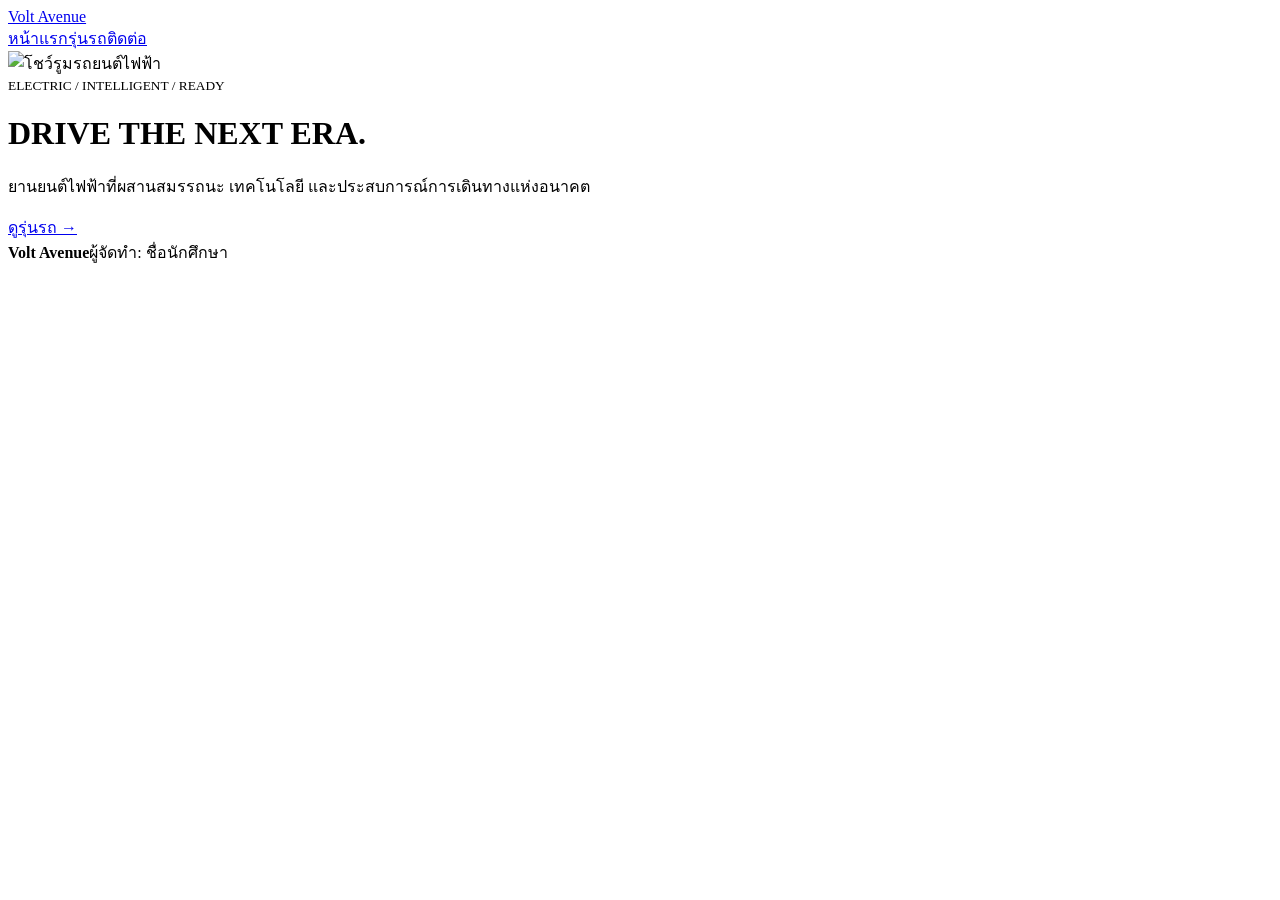
==== index.html @ 22aba0d0 "Add files via upload" ====
<!doctype html><html lang="th"><head><meta charset="utf-8"><meta name="viewport" content="width=device-width,initial-scale=1"><title>หน้าแรก | Volt Avenue</title><link rel="stylesheet" href="assets/style.css"></head><body class="futuristic"><header class="header"><nav class="nav container"><a class="brand" href="drive.html">Volt Avenue</a><div class="links"><a href="drive.html">หน้าแรก</a><a href="cars.html">รุ่นรถ</a><a href="test.html">ติดต่อ</a></div></nav></header><main class="hero"><div class="container hero-card"><img src="https://images.unsplash.com/photo-1597404294360-feeeda04612e?auto=format&fit=crop&w=1600&q=85" alt="โชว์รูมรถยนต์ไฟฟ้า"><div class="hero-copy"><small>ELECTRIC / INTELLIGENT / READY</small><h1>DRIVE THE NEXT ERA.</h1><p>ยานยนต์ไฟฟ้าที่ผสานสมรรถนะ เทคโนโลยี และประสบการณ์การเดินทางแห่งอนาคต</p><a class="button" href="explore.html">ดูรุ่นรถ →</a></div></div></main><footer class="footer"><div class="container footer-row"><strong>Volt Avenue</strong><span class="footer-student">ผู้จัดทำ: ชื่อนักศึกษา</span></div></footer></body></html>
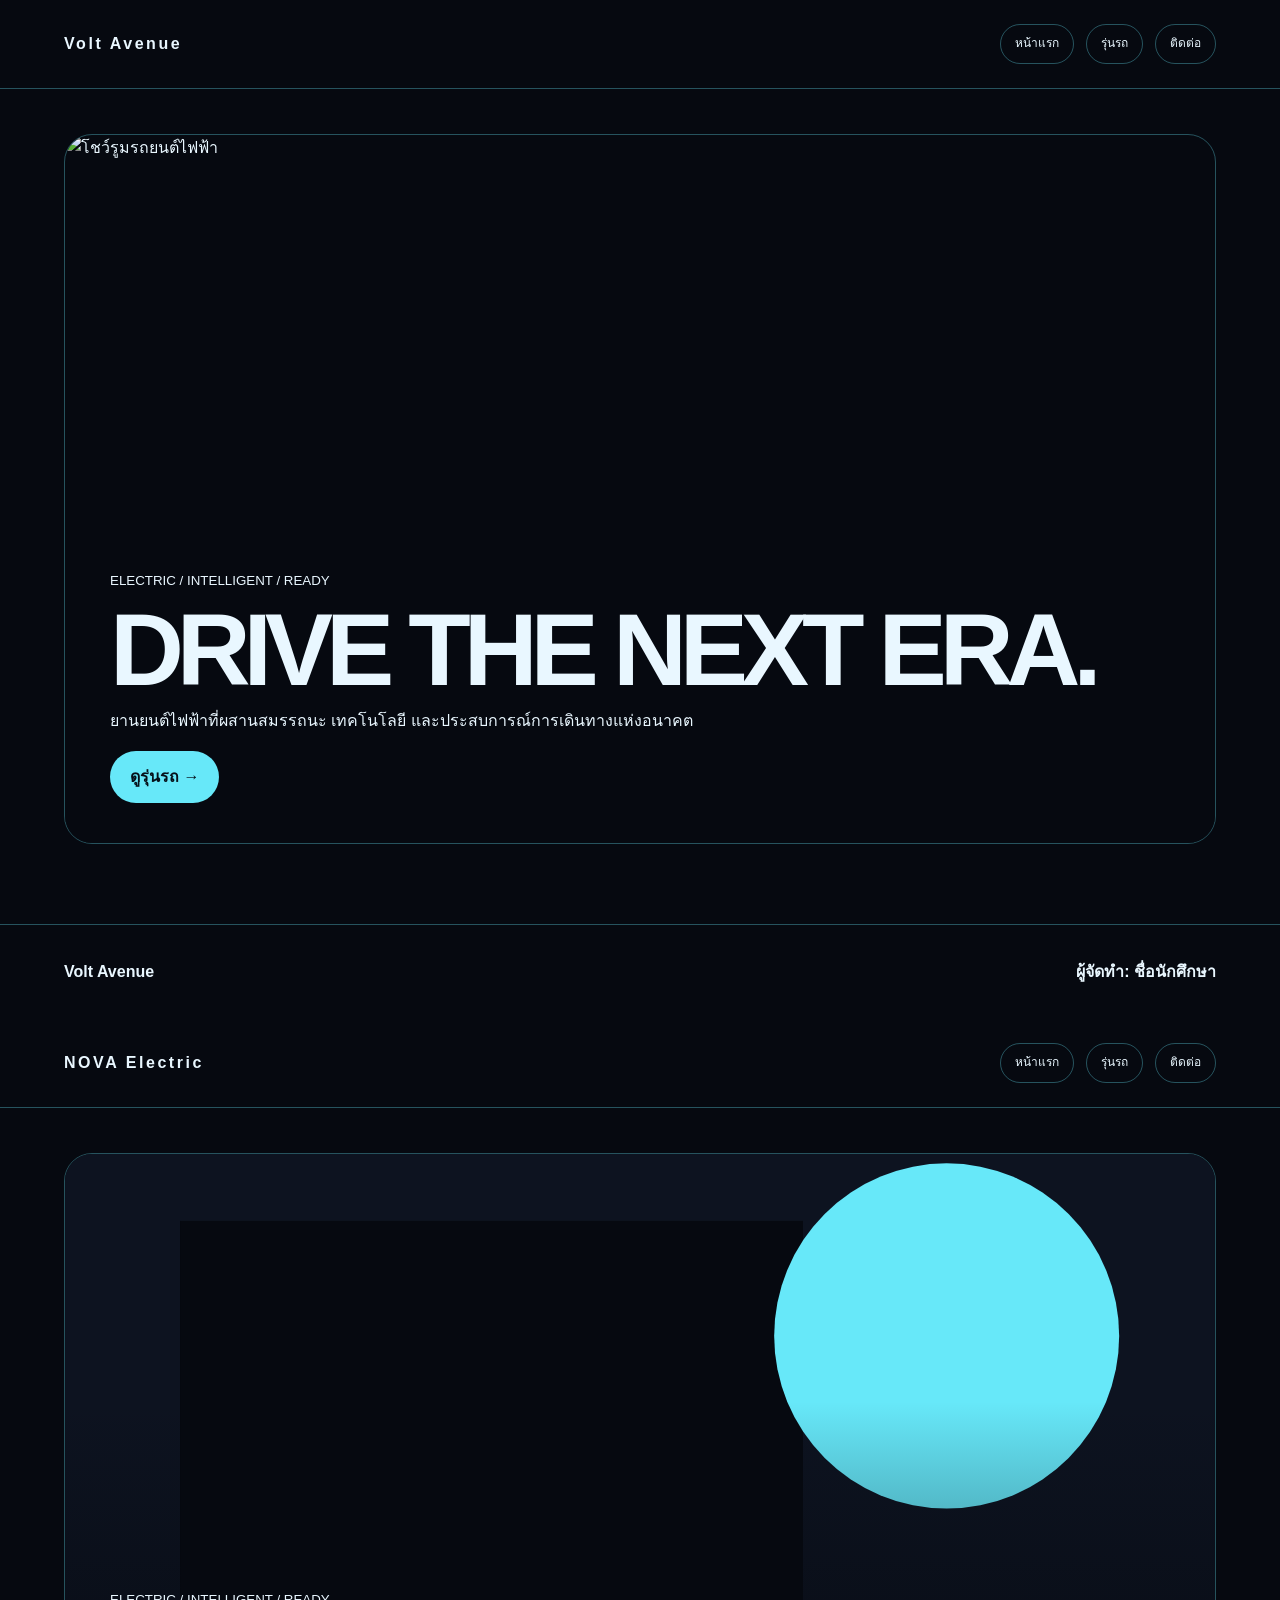
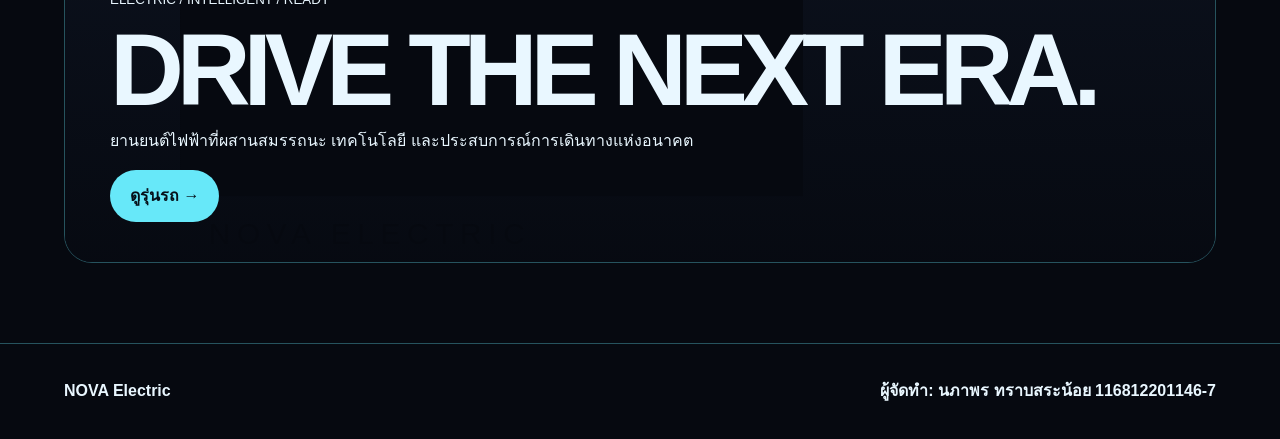
==== commit 654106fc: "Update index.html" ====
--- a/index.html
+++ b/index.html
@@ -1 +1,2 @@
-<!doctype html><html lang="th"><head><meta charset="utf-8"><meta name="viewport" content="width=device-width,initial-scale=1"><title>หน้าแรก | Volt Avenue</title><link rel="stylesheet" href="assets/style.css"></head><body class="futuristic"><header class="header"><nav class="nav container"><a class="brand" href="drive.html">Volt Avenue</a><div class="links"><a href="drive.html">หน้าแรก</a><a href="cars.html">รุ่นรถ</a><a href="test.html">ติดต่อ</a></div></nav></header><main class="hero"><div class="container hero-card"><img src="https://images.unsplash.com/photo-1597404294360-feeeda04612e?auto=format&fit=crop&w=1600&q=85" alt="โชว์รูมรถยนต์ไฟฟ้า"><div class="hero-copy"><small>ELECTRIC / INTELLIGENT / READY</small><h1>DRIVE THE NEXT ERA.</h1><p>ยานยนต์ไฟฟ้าที่ผสานสมรรถนะ เทคโนโลยี และประสบการณ์การเดินทางแห่งอนาคต</p><a class="button" href="explore.html">ดูรุ่นรถ →</a></div></div></main><footer class="footer"><div class="container footer-row"><strong>Volt Avenue</strong><span class="footer-student">ผู้จัดทำ: ชื่อนักศึกษา</span></div></footer></body></html>+<!doctype html><html lang="th"><head><meta charset="utf-8"><meta name="viewport" content="width=device-width,initial-scale=1"><title>หน้าแรก | Volt Avenue</title><link rel="stylesheet" href="assets/style.css"></head><body class="futuristic"><header class="header"><nav class="nav container"><a class="brand" href="drive.html">Volt Avenue</a><div class="links"><a href="drive.html">หน้าแรก</a><a href="cars.html">รุ่นรถ</a><a href="test.html">ติดต่อ</a></div></nav></header><main class="hero"><div class="container hero-card"><img src="https://images.unsplash.com/photo-1597404294360-feeeda04612e?auto=format&fit=crop&w=1600&q=85" alt="โชว์รูมรถยนต์ไฟฟ้า"><div class="hero-copy"><small>ELECTRIC / INTELLIGENT / READY</small><h1>DRIVE THE NEXT ERA.</h1><p>ยานยนต์ไฟฟ้าที่ผสานสมรรถนะ เทคโนโลยี และประสบการณ์การเดินทางแห่งอนาคต</p><a class="button" href="explore.html">ดูรุ่นรถ →</a></div></div></main><footer class="footer"><div class="container footer-row"><strong>Volt Avenue</strong><span class="footer-student">ผู้จัดทำ: ชื่อนักศึกษา</span></div></footer></body></html>
+<html lang="th"><head><meta charset="utf-8"><meta name="viewport" content="width=device-width,initial-scale=1"><title>หน้าแรก | Volt Avenue</title><link rel="stylesheet" href="assets/style.css"></head><body class="futuristic"><header class="header"><nav class="nav container"><a class="brand" href="index.html">NOVA Electric</a><div class="links"><a href="index.html">หน้าแรก</a><a href="models.html">รุ่นรถ</a><a href="contact.html">ติดต่อ</a></div></nav></header><main class="hero"><div class="container hero-card"><img src="images/ev-hero.svg" alt="โชว์รูมรถยนต์ไฟฟ้า"><div class="hero-copy"><small>ELECTRIC / INTELLIGENT / READY</small><h1>DRIVE THE NEXT ERA.</h1><p>ยานยนต์ไฟฟ้าที่ผสานสมรรถนะ เทคโนโลยี และประสบการณ์การเดินทางแห่งอนาคต</p><a class="button" href="models.html">ดูรุ่นรถ →</a></div></div></main><footer class="footer"><div class="container footer-row"><strong>NOVA Electric</strong><span class="footer-student">ผู้จัดทำ: นภาพร ทราบสระน้อย 116812201146-7</span></div></footer></body></html>
--- a/assets/style.css
+++ b/assets/style.css
@@ -0,0 +1 @@
+*{box-sizing:border-box}body{margin:0;font-family:Arial,"Noto Sans Thai",sans-serif;line-height:1.65}a{color:inherit}.container{width:min(1160px,90%);margin:auto}img{display:block;width:100%;object-fit:cover}.student{padding:22px;border:1px dashed currentColor}.footer-student{font-weight:700}body{background:#060910;color:#e9f7ff}.header{position:relative;z-index:5;border-bottom:1px solid #67e8f955}.nav{height:88px;display:flex;justify-content:space-between;align-items:center}.brand{font-weight:900;letter-spacing:.16em;text-decoration:none}.links{display:flex;gap:12px}.links a{padding:9px 14px;border:1px solid #67e8f955;border-radius:99px;text-decoration:none;font-size:.75rem}.hero{padding:45px 0 80px}.hero-card{position:relative;height:710px;border:1px solid #67e8f955;border-radius:28px;overflow:hidden}.hero-card img{height:100%}.hero-card:after{content:"";position:absolute;inset:0;background:linear-gradient(0deg,#060910e8 0%,transparent 65%)}.hero-copy{position:absolute;z-index:2;left:45px;right:45px;bottom:40px}.hero h1{font-size:clamp(4rem,8vw,8rem);line-height:.82;letter-spacing:-.07em;margin:15px 0}.button{display:inline-block;padding:13px 20px;background:#67e8f9;color:#061019;border-radius:99px;text-decoration:none;font-weight:900}.page-head{padding:65px 0 35px}.page-head h1{font-size:clamp(4rem,8vw,7rem);letter-spacing:-.06em;margin:0}.entry{display:grid;grid-template-columns:1.2fr .8fr;border:1px solid #67e8f955;border-radius:25px;overflow:hidden;margin:25px 0;background:#0d1320}.entry img{height:420px}.entry div{padding:45px}.entry h2{font-size:3rem}.contact{padding:70px 0}.contact-grid{display:grid;grid-template-columns:.8fr 1.2fr;gap:22px}.contact-grid>div{padding:45px;border:1px solid #67e8f955;border-radius:25px;background:#0d1320}.contact h1{font-size:4rem;line-height:.9}.detail{padding:17px 0;border-bottom:1px solid #67e8f955}.footer{padding:34px 0;border-top:1px solid #67e8f955}.footer-row{display:flex;justify-content:space-between}@media(max-width:800px){.nav{height:auto;padding:18px 0;align-items:flex-start;flex-direction:column;display:flex}.links{width:100%;justify-content:space-between;gap:7px}.hero-grid,.collage,.hero-bottom,.entry,.entry:nth-child(even),.contact-grid{grid-template-columns:1fr}.collage{grid-template-rows:auto}.hero-copy{grid-row:auto}.hero img,.entry img{height:380px}.entry:nth-child(even) img{order:0}.entry div{border-left:0}.footer-row{flex-direction:column;gap:15px}.hero-card{height:620px}.hero-card .hero-copy{left:25px;right:25px}.cinematic .header{position:relative}.cinematic .hero{height:auto}.cinematic .hero>img{height:650px}}
--- a/assets/style.css
+++ b/assets/style.css
@@ -0,0 +1 @@
+*{box-sizing:border-box}body{margin:0;font-family:Arial,"Noto Sans Thai",sans-serif;line-height:1.65}a{color:inherit}.container{width:min(1160px,90%);margin:auto}img{display:block;width:100%;object-fit:cover}.student{padding:22px;border:1px dashed currentColor}.footer-student{font-weight:700}body{background:#060910;color:#e9f7ff}.header{position:relative;z-index:5;border-bottom:1px solid #67e8f955}.nav{height:88px;display:flex;justify-content:space-between;align-items:center}.brand{font-weight:900;letter-spacing:.16em;text-decoration:none}.links{display:flex;gap:12px}.links a{padding:9px 14px;border:1px solid #67e8f955;border-radius:99px;text-decoration:none;font-size:.75rem}.hero{padding:45px 0 80px}.hero-card{position:relative;height:710px;border:1px solid #67e8f955;border-radius:28px;overflow:hidden}.hero-card img{height:100%}.hero-card:after{content:"";position:absolute;inset:0;background:linear-gradient(0deg,#060910e8 0%,transparent 65%)}.hero-copy{position:absolute;z-index:2;left:45px;right:45px;bottom:40px}.hero h1{font-size:clamp(4rem,8vw,8rem);line-height:.82;letter-spacing:-.07em;margin:15px 0}.button{display:inline-block;padding:13px 20px;background:#67e8f9;color:#061019;border-radius:99px;text-decoration:none;font-weight:900}.page-head{padding:65px 0 35px}.page-head h1{font-size:clamp(4rem,8vw,7rem);letter-spacing:-.06em;margin:0}.entry{display:grid;grid-template-columns:1.2fr .8fr;border:1px solid #67e8f955;border-radius:25px;overflow:hidden;margin:25px 0;background:#0d1320}.entry img{height:420px}.entry div{padding:45px}.entry h2{font-size:3rem}.contact{padding:70px 0}.contact-grid{display:grid;grid-template-columns:.8fr 1.2fr;gap:22px}.contact-grid>div{padding:45px;border:1px solid #67e8f955;border-radius:25px;background:#0d1320}.contact h1{font-size:4rem;line-height:.9}.detail{padding:17px 0;border-bottom:1px solid #67e8f955}.footer{padding:34px 0;border-top:1px solid #67e8f955}.footer-row{display:flex;justify-content:space-between}@media(max-width:800px){.nav{height:auto;padding:18px 0;align-items:flex-start;flex-direction:column;display:flex}.links{width:100%;justify-content:space-between;gap:7px}.hero-grid,.collage,.hero-bottom,.entry,.entry:nth-child(even),.contact-grid{grid-template-columns:1fr}.collage{grid-template-rows:auto}.hero-copy{grid-row:auto}.hero img,.entry img{height:380px}.entry:nth-child(even) img{order:0}.entry div{border-left:0}.footer-row{flex-direction:column;gap:15px}.hero-card{height:620px}.hero-card .hero-copy{left:25px;right:25px}.cinematic .header{position:relative}.cinematic .hero{height:auto}.cinematic .hero>img{height:650px}}
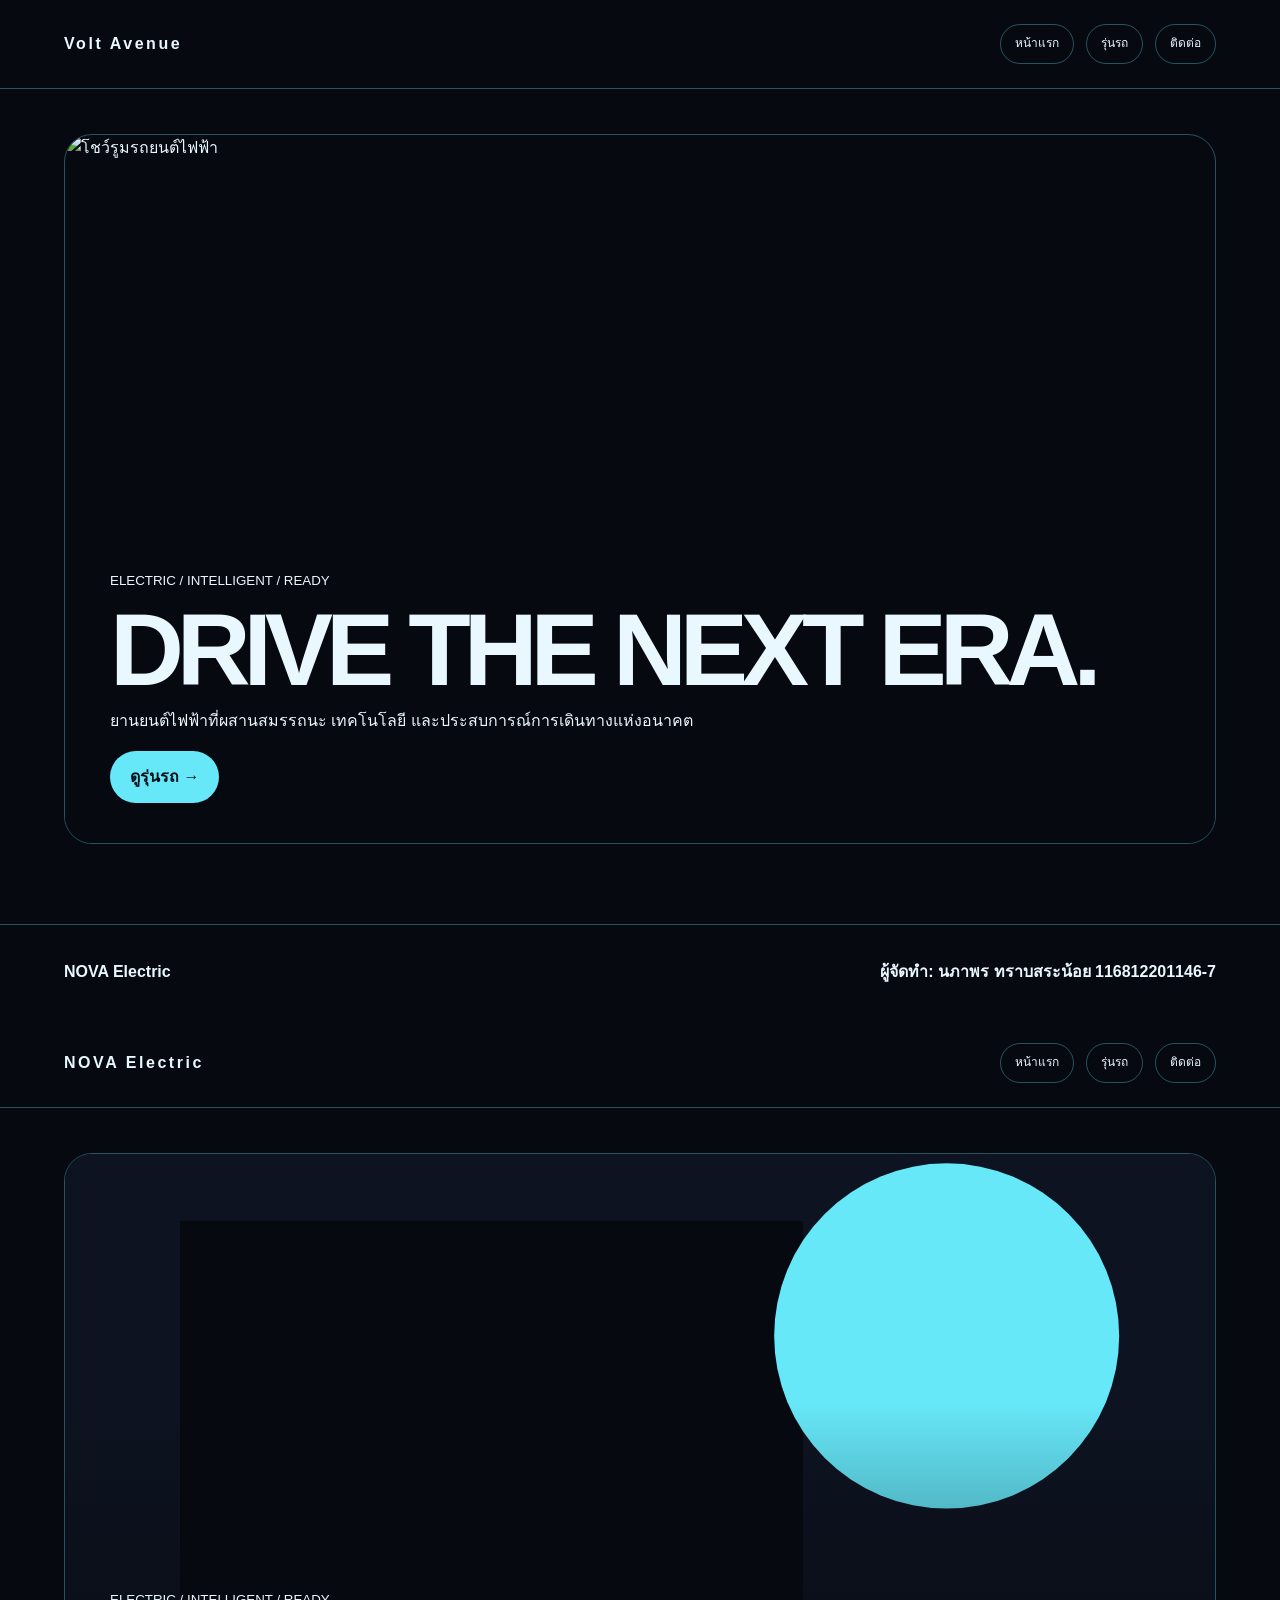
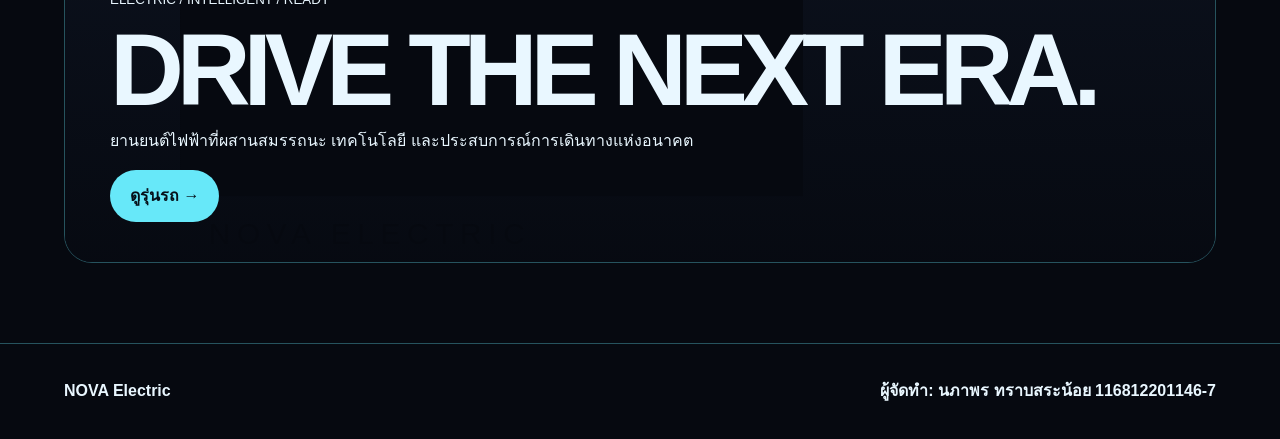
==== commit d7f30fb4: "Update index.html" ====
--- a/index.html
+++ b/index.html
@@ -1,2 +1,2 @@
-<!doctype html><html lang="th"><head><meta charset="utf-8"><meta name="viewport" content="width=device-width,initial-scale=1"><title>หน้าแรก | Volt Avenue</title><link rel="stylesheet" href="assets/style.css"></head><body class="futuristic"><header class="header"><nav class="nav container"><a class="brand" href="drive.html">Volt Avenue</a><div class="links"><a href="drive.html">หน้าแรก</a><a href="cars.html">รุ่นรถ</a><a href="test.html">ติดต่อ</a></div></nav></header><main class="hero"><div class="container hero-card"><img src="https://images.unsplash.com/photo-1597404294360-feeeda04612e?auto=format&fit=crop&w=1600&q=85" alt="โชว์รูมรถยนต์ไฟฟ้า"><div class="hero-copy"><small>ELECTRIC / INTELLIGENT / READY</small><h1>DRIVE THE NEXT ERA.</h1><p>ยานยนต์ไฟฟ้าที่ผสานสมรรถนะ เทคโนโลยี และประสบการณ์การเดินทางแห่งอนาคต</p><a class="button" href="explore.html">ดูรุ่นรถ →</a></div></div></main><footer class="footer"><div class="container footer-row"><strong>Volt Avenue</strong><span class="footer-student">ผู้จัดทำ: ชื่อนักศึกษา</span></div></footer></body></html>
+<!doctype html><html lang="th"><head><meta charset="utf-8"><meta name="viewport" content="width=device-width,initial-scale=1"><title>หน้าแรก | Volt Avenue</title><link rel="stylesheet" href="assets/style.css"></head><body class="futuristic"><header class="header"><nav class="nav container"><a class="brand" href="drive.html">Volt Avenue</a><div class="links"><a href="drive.html">หน้าแรก</a><a href="cars.html">รุ่นรถ</a><a href="test.html">ติดต่อ</a></div></nav></header><main class="hero"><div class="container hero-card"><img src="https://images.unsplash.com/photo-1597404294360-feeeda04612e?auto=format&fit=crop&w=1600&q=85" alt="โชว์รูมรถยนต์ไฟฟ้า"><div class="hero-copy"><small>ELECTRIC / INTELLIGENT / READY</small><h1>DRIVE THE NEXT ERA.</h1><p>ยานยนต์ไฟฟ้าที่ผสานสมรรถนะ เทคโนโลยี และประสบการณ์การเดินทางแห่งอนาคต</p><a class="button" href="models.html">ดูรุ่นรถ →</a></div></div></main><footer class="footer"><div class="container footer-row"><strong>NOVA Electric</strong><span class="footer-student">ผู้จัดทำ: นภาพร ทราบสระน้อย 116812201146-7</span></div></footer></body></html>
 <html lang="th"><head><meta charset="utf-8"><meta name="viewport" content="width=device-width,initial-scale=1"><title>หน้าแรก | Volt Avenue</title><link rel="stylesheet" href="assets/style.css"></head><body class="futuristic"><header class="header"><nav class="nav container"><a class="brand" href="index.html">NOVA Electric</a><div class="links"><a href="index.html">หน้าแรก</a><a href="models.html">รุ่นรถ</a><a href="contact.html">ติดต่อ</a></div></nav></header><main class="hero"><div class="container hero-card"><img src="images/ev-hero.svg" alt="โชว์รูมรถยนต์ไฟฟ้า"><div class="hero-copy"><small>ELECTRIC / INTELLIGENT / READY</small><h1>DRIVE THE NEXT ERA.</h1><p>ยานยนต์ไฟฟ้าที่ผสานสมรรถนะ เทคโนโลยี และประสบการณ์การเดินทางแห่งอนาคต</p><a class="button" href="models.html">ดูรุ่นรถ →</a></div></div></main><footer class="footer"><div class="container footer-row"><strong>NOVA Electric</strong><span class="footer-student">ผู้จัดทำ: นภาพร ทราบสระน้อย 116812201146-7</span></div></footer></body></html>
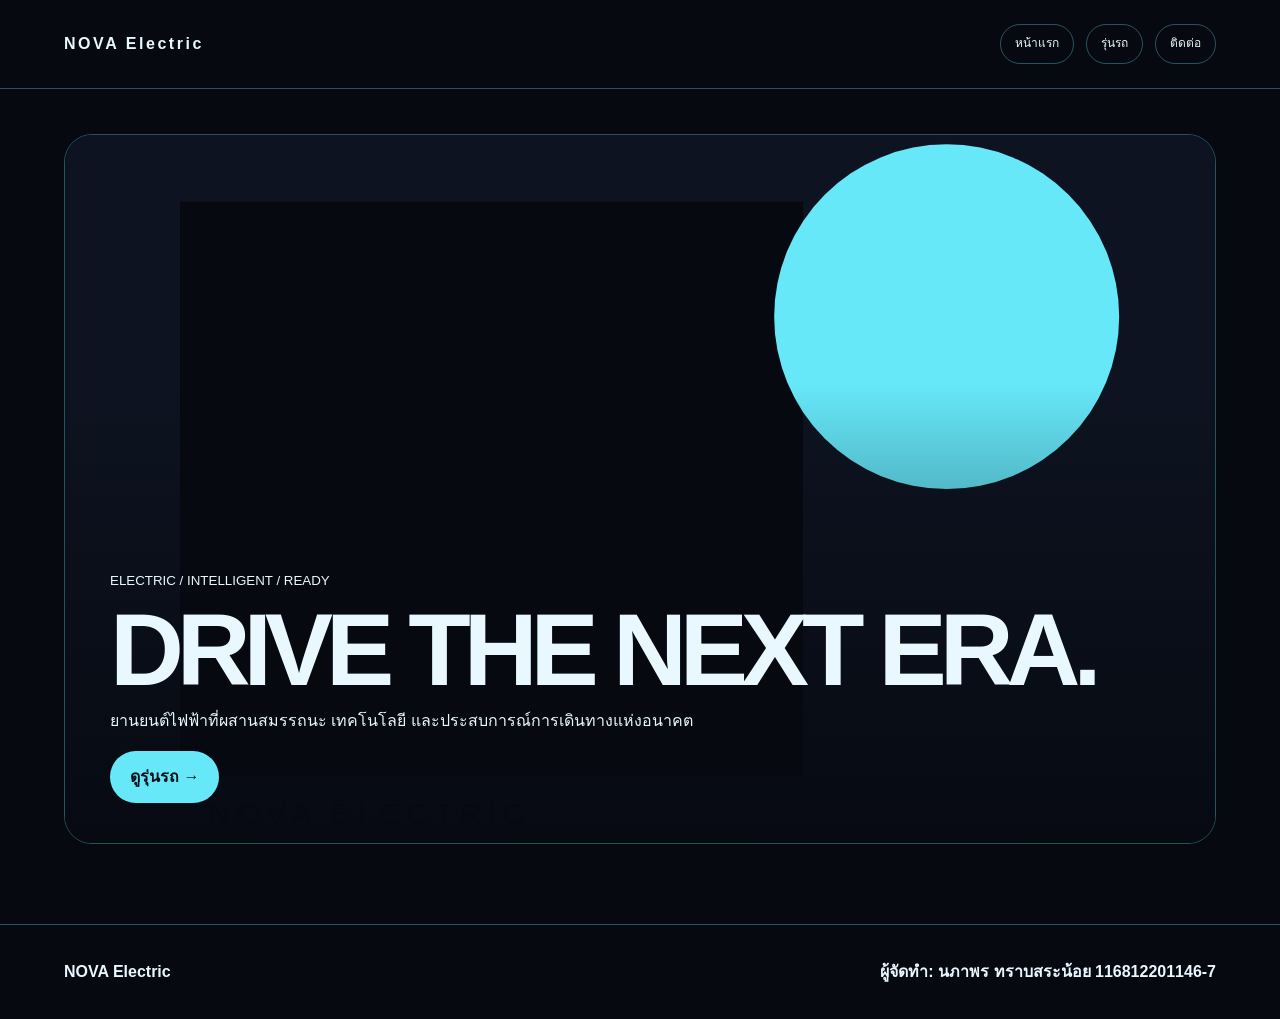
==== commit d9b57b41: "Update index.html" ====
--- a/index.html
+++ b/index.html
@@ -1,2 +1,2 @@
-<!doctype html><html lang="th"><head><meta charset="utf-8"><meta name="viewport" content="width=device-width,initial-scale=1"><title>หน้าแรก | Volt Avenue</title><link rel="stylesheet" href="assets/style.css"></head><body class="futuristic"><header class="header"><nav class="nav container"><a class="brand" href="drive.html">Volt Avenue</a><div class="links"><a href="drive.html">หน้าแรก</a><a href="cars.html">รุ่นรถ</a><a href="test.html">ติดต่อ</a></div></nav></header><main class="hero"><div class="container hero-card"><img src="https://images.unsplash.com/photo-1597404294360-feeeda04612e?auto=format&fit=crop&w=1600&q=85" alt="โชว์รูมรถยนต์ไฟฟ้า"><div class="hero-copy"><small>ELECTRIC / INTELLIGENT / READY</small><h1>DRIVE THE NEXT ERA.</h1><p>ยานยนต์ไฟฟ้าที่ผสานสมรรถนะ เทคโนโลยี และประสบการณ์การเดินทางแห่งอนาคต</p><a class="button" href="models.html">ดูรุ่นรถ →</a></div></div></main><footer class="footer"><div class="container footer-row"><strong>NOVA Electric</strong><span class="footer-student">ผู้จัดทำ: นภาพร ทราบสระน้อย 116812201146-7</span></div></footer></body></html>
+<!doctype html>
 <html lang="th"><head><meta charset="utf-8"><meta name="viewport" content="width=device-width,initial-scale=1"><title>หน้าแรก | Volt Avenue</title><link rel="stylesheet" href="assets/style.css"></head><body class="futuristic"><header class="header"><nav class="nav container"><a class="brand" href="index.html">NOVA Electric</a><div class="links"><a href="index.html">หน้าแรก</a><a href="models.html">รุ่นรถ</a><a href="contact.html">ติดต่อ</a></div></nav></header><main class="hero"><div class="container hero-card"><img src="images/ev-hero.svg" alt="โชว์รูมรถยนต์ไฟฟ้า"><div class="hero-copy"><small>ELECTRIC / INTELLIGENT / READY</small><h1>DRIVE THE NEXT ERA.</h1><p>ยานยนต์ไฟฟ้าที่ผสานสมรรถนะ เทคโนโลยี และประสบการณ์การเดินทางแห่งอนาคต</p><a class="button" href="models.html">ดูรุ่นรถ →</a></div></div></main><footer class="footer"><div class="container footer-row"><strong>NOVA Electric</strong><span class="footer-student">ผู้จัดทำ: นภาพร ทราบสระน้อย 116812201146-7</span></div></footer></body></html>
